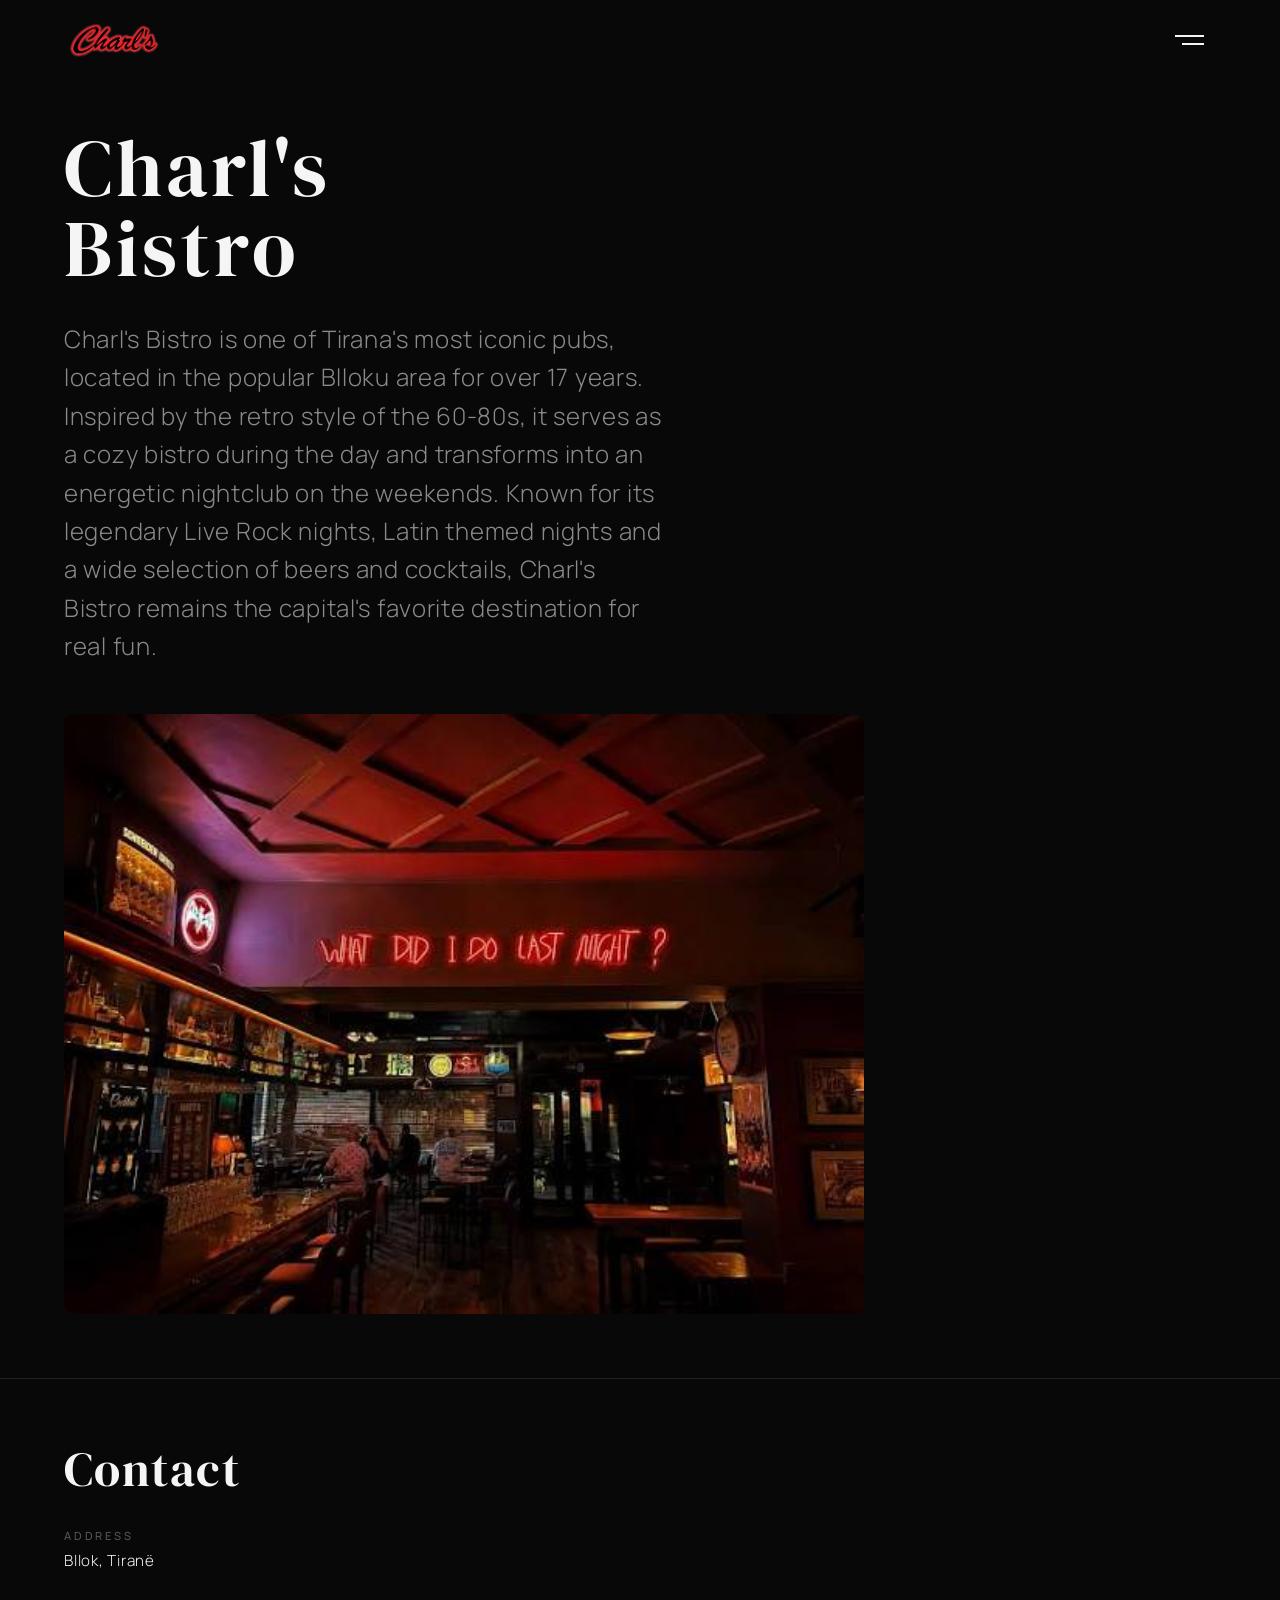
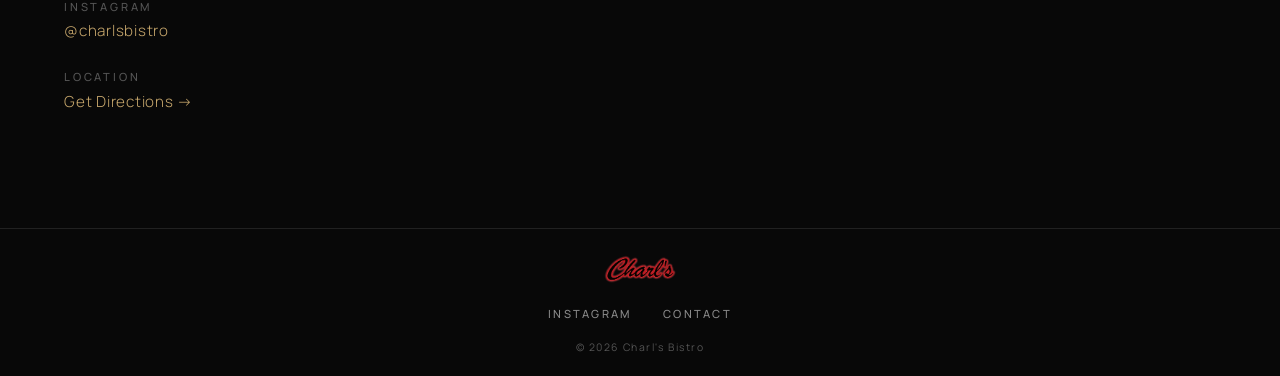
==== about.html @ 5867e457 "Add files via upload" ====
<!DOCTYPE html>
<html lang="en">
<head>
    <meta charset="UTF-8">
    <meta name="viewport" content="width=device-width, initial-scale=1.0">
    
    <title>About — Charl's Bistro</title>
    <meta name="description" content="Charls Bistro — a destination for music, dining and unforgettable nights.">
    <link rel="canonical" href="https://www.charlsbistro.com/about.html">
    <meta property="og:type" content="website">
    <meta property="og:title" content="About — Charl's Bistro">
    <meta property="og:description" content="Charls Bistro — a destination for music, dining and unforgettable nights.">
    <link rel="icon" href="images/logo/logo.png" type="image/png">
    
    <link rel="preconnect" href="https://fonts.googleapis.com">
    <link rel="preconnect" href="https://fonts.gstatic.com" crossorigin>
    <link href="https://fonts.googleapis.com/css2?family=DM+Serif+Display:ital@0;1&family=Manrope:wght@300;400;500;600;700&display=swap" rel="stylesheet">
    
    <link rel="stylesheet" href="style.css">
</head>
<body>
    <header class="header" id="header">
        <div class="container header-inner">
            <a href="index.html" class="logo" aria-label="Charls Bistro Home">
                <img src="images/logo/logo.png" alt="Charls Bistro" class="logo-image">
            </a>
            <button class="burger" id="burger" aria-label="Open menu" aria-expanded="false">
                <span class="burger-line"></span>
                <span class="burger-line"></span>
            </button>
        </div>
    </header>
    
    <div class="menu-overlay" id="menuOverlay" aria-hidden="true">
        <div class="menu-content">
            <div class="menu-header">
                <img src="images/logo/logo.png" alt="Charls Bistro" class="menu-logo-image">
                <button class="menu-close" id="menuClose" aria-label="Close menu">×</button>
            </div>
            <nav class="menu-nav" aria-label="Main navigation">
                <ul>
                    <li style="--delay: 0.1s"><a href="index.html" class="menu-link">Events</a></li>
                    <li style="--delay: 0.2s"><a href="about.html" class="menu-link">About</a></li>
                    <li style="--delay: 0.3s"><a href="reservation.html" class="menu-link">Reservation</a></li>
                    <li style="--delay: 0.4s"><a href="about.html#contact" class="menu-link">Contact</a></li>
                </ul>
            </nav>
            <div class="menu-footer" style="--delay: 0.5s">
                <a href="https://www.instagram.com/charlsbistro/" target="_blank" rel="noopener noreferrer" class="menu-instagram">@charlsbistro</a>
            </div>
        </div>
    </div>
    
    <main>
        <section class="about-section">
            <div class="container">
                <div class="about-content">
                    <h1 class="about-title">Charl's<br>Bistro</h1>
                    <p class="about-text">Charl's Bistro is one of Tirana's most iconic pubs, located in the popular Blloku area for over 17 years. Inspired by the retro style of the 60-80s, it serves as a cozy bistro during the day and transforms into an energetic nightclub on the weekends. Known for its legendary Live Rock nights, Latin themed nights and a wide selection of beers and cocktails, Charl's Bistro remains the capital's favorite destination for real fun.</p>
                    <div class="about-image-wrapper">
                        <img src="images/logo/about.jpeg" alt="Charls Bistro atmosphere" class="about-image" loading="lazy" decoding="async">
                    </div>
                </div>
            </div>
        </section>
        
        <section id="contact" class="contact-section">
            <div class="container">
                <div class="contact-content">
                    <h2 class="contact-title">Contact</h2>
                    <div class="contact-details">
                        <div class="contact-item">
                            <span class="contact-label">Address</span>
                            <p class="contact-value">Bllok, Tiranë</p>
                        </div>
                        <div class="contact-item">
                            <span class="contact-label">Instagram</span>
                            <a href="https://www.instagram.com/charlsbistro/" target="_blank" rel="noopener noreferrer" class="contact-link">@charlsbistro</a>
                        </div>
                        <div class="contact-item">
                            <span class="contact-label">Location</span>
                            <a href="https://maps.app.goo.gl/S7jPL6U5Z2zbACK98?g_st=ic" class="contact-link" id="mapsLink" target="_blank" rel="noopener noreferrer">Get Directions →</a>
                        </div>
                    </div>
                </div>
            </div>
        </section>
    </main>
    
    <footer class="footer">
        <div class="container footer-inner">
            <img src="images/logo/logo.png" alt="Charls Bistro" class="footer-logo-image">
            <div class="footer-links">
                <a href="https://www.instagram.com/charlsbistro/" target="_blank" rel="noopener noreferrer">Instagram</a>
                <a href="about.html#contact">Contact</a>
            </div>
            <span class="footer-copy">© 2026 Charl's Bistro</span>
        </div>
    </footer>
    
    <script src="script.js"></script>
</body>
</html>
---- style.css ----
/* ============================================
   CHARLS BISTRO — Main Stylesheet
   ============================================ */

/* ============================================
   1. Reset
   ============================================ */
*,
*::before,
*::after {
    margin: 0;
    padding: 0;
    box-sizing: border-box;
}

html {
    scroll-behavior: smooth;
    -webkit-font-smoothing: antialiased;
    -moz-osx-font-smoothing: grayscale;
}

body {
    font-family: 'Manrope', -apple-system, BlinkMacSystemFont, 'Segoe UI', sans-serif;
    background-color: #080808;
    color: #f5f5f5;
    line-height: 1.6;
    overflow-x: hidden;
    position: relative;
    min-height: 100vh;
}

body.loading {
    overflow: hidden;
}

img {
    max-width: 100%;
    height: auto;
    display: block;
}

a {
    color: inherit;
    text-decoration: none;
}

button {
    cursor: pointer;
    border: none;
    background: none;
    font-family: inherit;
    color: inherit;
}

ul,
ol {
    list-style: none;
}

input,
select,
textarea {
    font-family: inherit;
    border: none;
    background: none;
    outline: none;
    color: #f5f5f5;
}

/* ============================================
   2. CSS Variables
   ============================================ */
:root {
    --bg: #080808;
    --bg-light: #0e0e0e;
    --surface: #111111;
    --surface-light: #181818;
    
    --text: #f5f5f5;
    --text-muted: #8a8a8a;
    --text-faint: #555555;
    
    --accent: #c7a76c;
    --accent-light: #d4b887;
    
    --border: rgba(255, 255, 255, 0.1);
    --border-light: rgba(255, 255, 255, 0.2);
    
    --font-display: 'DM Serif Display', Georgia, 'Times New Roman', serif;
    --font-body: 'Manrope', -apple-system, BlinkMacSystemFont, 'Segoe UI', sans-serif;
    
    --container-max: 1400px;
    --container-padding: clamp(1.5rem, 5vw, 4rem);
    
    --header-height: 80px;
    --header-height-mobile: 70px;
    
    --transition-fast: 0.3s cubic-bezier(0.4, 0, 0.2, 1);
    --transition-medium: 0.5s cubic-bezier(0.4, 0, 0.2, 1);
    --transition-slow: 0.8s cubic-bezier(0.4, 0, 0.2, 1);
    
    --z-background: 1;
    --z-content: 10;
    --z-header: 100;
    --z-menu: 200;
    --z-loading: 300;
    
    /* Carousel Variables */
    --card-width-mobile: 78vw;
    --card-width-tablet: 42vw;
    --card-width-desktop: 28vw;
    --card-gap: 1.25rem;
}

/* ============================================
   3. Typography
   ============================================ */
h1,
h2,
h3,
h4,
h5,
h6 {
    font-family: var(--font-display);
    font-weight: 400;
    line-height: 1.1;
    letter-spacing: 0.01em;
}

/* ============================================
   4. Global Styles
   ============================================ */
.container {
    max-width: var(--container-max);
    margin: 0 auto;
    padding: 0 var(--container-padding);
    width: 100%;
    position: relative;
    z-index: var(--z-content);
}

/* ============================================
   5. Page Background Image
   ============================================ */
.page-background {
    position: fixed;
    top: 0;
    left: 0;
    right: 0;
    bottom: 0;
    z-index: var(--z-background);
    pointer-events: none;
}

.page-background-image {
    width: 100%;
    height: 100%;
    object-fit: cover;
    object-position: center;
}

.page-background-overlay {
    position: absolute;
    top: 0;
    left: 0;
    right: 0;
    bottom: 0;
    background: rgba(8, 8, 8, 0.30);
}

/* ============================================
   6. Loading Screen — Logo Only
   ============================================ */
.loading-screen {
    position: fixed;
    top: 0;
    left: 0;
    right: 0;
    bottom: 0;
    background: var(--bg);
    z-index: var(--z-loading);
    display: flex;
    align-items: center;
    justify-content: center;
    transition: opacity 0.6s ease, visibility 0.6s ease;
}

.loading-screen.hidden {
    opacity: 0;
    visibility: hidden;
    pointer-events: none;
}

.loading-content {
    display: flex;
    align-items: center;
    justify-content: center;
}

.loading-logo {
    width: 250px;        /* Desktop — Bigger */
    height: 250px;       /* Desktop — Bigger */
    display: flex;
    align-items: center;
    justify-content: center;
    animation: logoPulse 1.5s ease-in-out infinite;
}

.loading-logo-image {
    width: 100%;
    height: 100%;
    object-fit: contain;
    filter: brightness(1.2);
}

@keyframes logoPulse {
    0%, 100% {
        transform: scale(1);
        opacity: 1;
    }
    50% {
        transform: scale(1.05);
        opacity: 0.85;
    }
}

/* ============================================
   7. Header
   ============================================ */
.header {
    position: fixed;
    top: 0;
    left: 0;
    right: 0;
    z-index: var(--z-header);
    transition: background var(--transition-medium), border-color var(--transition-medium);
    border-bottom: 1px solid transparent;
}

.header.scrolled {
    background: rgba(8, 8, 8, 0.95);
    border-bottom-color: var(--border);
}

.header-inner {
    display: flex;
    align-items: center;
    justify-content: space-between;
    height: var(--header-height);
    transition: height var(--transition-medium);
}

.header.scrolled .header-inner {
    height: var(--header-height-mobile);
}

/* Logo — Image Only */
.logo {
    display: flex;
    align-items: center;
    line-height: 1;
    z-index: calc(var(--z-menu) + 10);
}

.logo-image {
    width: auto;
    height: 50px;
    object-fit: contain;
    transition: height var(--transition-medium);
}

.header.scrolled .logo-image {
    height: 40px;
}

/* Burger Button */
.burger {
    display: flex;
    flex-direction: column;
    gap: 0.4rem;
    padding: 0.75rem;
    z-index: calc(var(--z-menu) + 10);
    position: relative;
    align-items: flex-end;
}

.burger-line {
    width: 1.8rem;
    height: 1.5px;
    background: var(--text);
    transition: all var(--transition-fast);
    display: block;
}

.burger-line:last-child {
    width: 1.4rem;
}

.burger:hover .burger-line {
    background: var(--accent);
}

.burger.active .burger-line:first-child {
    transform: rotate(45deg) translate(3px, 3px);
    width: 1.8rem;
}

.burger.active .burger-line:last-child {
    transform: rotate(-45deg) translate(3px, -3px);
    width: 1.8rem;
}

/* ============================================
   8. Burger Menu Overlay
   ============================================ */
.menu-overlay {
    position: fixed;
    top: 0;
    left: 0;
    right: 0;
    bottom: 0;
    background: var(--bg);
    z-index: var(--z-menu);
    opacity: 0;
    visibility: hidden;
    transition: opacity var(--transition-medium), visibility var(--transition-medium);
}

.menu-overlay.open {
    opacity: 1;
    visibility: visible;
}

.menu-content {
    display: flex;
    flex-direction: column;
    justify-content: space-between;
    height: 100%;
    padding: 2rem var(--container-padding);
    max-width: var(--container-max);
    margin: 0 auto;
    width: 100%;
}

.menu-header {
    display: flex;
    align-items: center;
    justify-content: space-between;
    position: relative;
}

.menu-logo-image {
    width: auto;
    height: 45px;
    object-fit: contain;
}

.menu-close {
    font-size: 2.5rem;
    font-weight: 300;
    color: var(--text);
    line-height: 1;
    transition: color var(--transition-fast);
    padding: 0.5rem;
}

.menu-close:hover {
    color: var(--accent);
}

.menu-nav ul {
    display: flex;
    flex-direction: column;
    gap: 1.5rem;
}

.menu-link {
    font-family: var(--font-display);
    font-size: clamp(2.5rem, 6vw, 4rem);
    font-weight: 400;
    color: var(--text);
    letter-spacing: 0.02em;
    transition: color var(--transition-fast), padding-left var(--transition-fast);
    display: inline-block;
    opacity: 0;
    transform: translateY(20px);
    animation: menuLinkIn 0.6s ease forwards;
    animation-delay: var(--delay);
}

.menu-link:hover {
    color: var(--accent);
    padding-left: 1.5rem;
}

@keyframes menuLinkIn {
    from {
        opacity: 0;
        transform: translateY(20px);
    }
    to {
        opacity: 1;
        transform: translateY(0);
    }
}

.menu-footer {
    opacity: 0;
    animation: menuLinkIn 0.6s ease forwards;
    animation-delay: var(--delay);
}

.menu-instagram {
    font-size: 0.9rem;
    letter-spacing: 0.2em;
    text-transform: uppercase;
    color: var(--text-muted);
    transition: color var(--transition-fast);
}

.menu-instagram:hover {
    color: var(--accent);
}

/* ============================================
   9. Events Section (Homepage)
   ============================================ */
.events-section {
    padding-top: calc(var(--header-height) + 3rem);
    padding-bottom: 4rem;
    position: relative;
    z-index: var(--z-content);
}

.events-heading {
    margin-bottom: 2rem;
    display: flex;
    flex-direction: column;
    gap: 0.5rem;
}

.events-label {
    font-size: 0.7rem;
    font-weight: 500;
    letter-spacing: 0.35em;
    text-transform: uppercase;
    color: var(--accent);
}

.events-title {
    font-size: clamp(2.5rem, 6vw, 4rem);
    font-weight: 400;
    letter-spacing: 0.03em;
    text-shadow: 0 2px 10px rgba(0, 0, 0, 0.5);
}

/* ============================================
   10. Horizontal Card Carousel
   ============================================ */
.carousel-wrapper {
    position: relative;
    width: 100%;
    overflow: hidden;
}

.events-carousel {
    display: flex;
    gap: var(--card-gap);
    overflow-x: auto;
    overflow-y: hidden;
    scroll-snap-type: x mandatory;
    -webkit-overflow-scrolling: touch;
    scroll-behavior: smooth;
    padding: 0.5rem 0;
    cursor: grab;
    scrollbar-width: none;
    -ms-overflow-style: none;
}

.events-carousel::-webkit-scrollbar {
    display: none;
}

.events-carousel:active {
    cursor: grabbing;
}

/* Event Card — Simplified, Image-Only Style */
.event-card {
    flex: 0 0 var(--card-width-mobile);
    width: var(--card-width-mobile);
    aspect-ratio: 3/4;
    display: block;
    text-decoration: none;
    color: inherit;
    scroll-snap-align: start;
    scroll-snap-stop: always;
    transition: transform var(--transition-medium), opacity var(--transition-medium);
    user-select: none;
    -webkit-user-select: none;
    -webkit-tap-highlight-color: transparent;
    position: relative;
}

.event-card-inner {
    position: relative;
    overflow: hidden;
    border-radius: 10px;
    background: var(--surface);
    width: 100%;
    height: 100%;
    box-shadow: 0 10px 30px rgba(0, 0, 0, 0.5);
    cursor: pointer;
}

.event-card-image-wrapper {
    position: relative;
    overflow: hidden;
    height: 100%;
    width: 100%;
}

.event-card-image {
    width: 100%;
    height: 100%;
    object-fit: cover;
    transition: transform var(--transition-slow);
    pointer-events: none;
}

.event-card:hover .event-card-image {
    transform: scale(1.04);
}

.event-card-overlay {
    position: absolute;
    top: 0;
    left: 0;
    right: 0;
    bottom: 0;
    background: linear-gradient(
        to bottom,
        rgba(8, 8, 8, 0) 0%,
        rgba(8, 8, 8, 0) 70%,
        rgba(8, 8, 8, 0.3) 100%
    );
    transition: background var(--transition-medium);
    pointer-events: none;
    border-radius: 10px;
}

.event-card:hover .event-card-overlay {
    background: linear-gradient(
        to bottom,
        rgba(8, 8, 8, 0) 0%,
        rgba(8, 8, 8, 0.05) 70%,
        rgba(8, 8, 8, 0.4) 100%
    );
}

.event-card-arrow {
    position: absolute;
    bottom: 1.5rem;
    right: 1.5rem;
    font-size: 1.2rem;
    color: rgba(255, 255, 255, 0.7);
    transition: transform var(--transition-fast), color var(--transition-fast);
    pointer-events: none;
    opacity: 0;
}

.event-card:hover .event-card-arrow {
    opacity: 1;
    transform: translateX(4px);
    color: var(--accent);
}

/* ============================================
   11. Event Detail Page — FIXED IMAGE RATIO
   ============================================ */
.event-page main {
    padding-top: calc(var(--header-height) + 2rem);
    padding-bottom: 4rem;
    min-height: 100vh;
}

.back-link {
    display: inline-block;
    font-size: 0.75rem;
    font-weight: 500;
    letter-spacing: 0.2em;
    text-transform: uppercase;
    color: var(--text-muted);
    margin-bottom: 2rem;
    transition: color var(--transition-fast);
}

.back-link:hover {
    color: var(--accent);
}

.event-detail {
    display: grid;
    grid-template-columns: 1fr 1fr;
    gap: 4rem;
    align-items: start;
}

.event-detail-image-wrapper {
    position: relative;
    overflow: hidden;
    border-radius: 10px;
    background: var(--surface);
    width: 100%;
}

.event-detail-image {
    width: 100%;
    height: auto;
    object-fit: contain;
    display: block;
    animation: fadeScaleIn 0.8s ease forwards;
}

@keyframes fadeScaleIn {
    from {
        opacity: 0;
        transform: scale(1.02);
    }
    to {
        opacity: 1;
        transform: scale(1);
    }
}

.event-detail-info {
    display: flex;
    flex-direction: column;
    gap: 1.5rem;
    animation: fadeUpIn 0.8s ease 0.3s both;
}

@keyframes fadeUpIn {
    from {
        opacity: 0;
        transform: translateY(30px);
    }
    to {
        opacity: 1;
        transform: translateY(0);
    }
}

.event-detail-date {
    font-size: 0.75rem;
    font-weight: 500;
    letter-spacing: 0.35em;
    text-transform: uppercase;
    color: var(--accent);
}

.event-detail-artist {
    font-family: var(--font-display);
    font-size: clamp(2.5rem, 5vw, 3.5rem);
    font-weight: 400;
    letter-spacing: 0.02em;
    line-height: 1.1;
}

.event-detail-type {
    font-size: 0.8rem;
    font-weight: 500;
    letter-spacing: 0.3em;
    text-transform: uppercase;
    color: var(--text-muted);
}

.event-detail-description {
    font-size: 0.95rem;
    font-weight: 300;
    line-height: 1.8;
    color: var(--text-muted);
    letter-spacing: 0.03em;
}

.event-detail-meta {
    display: flex;
    flex-direction: column;
    gap: 0.75rem;
    padding-top: 1rem;
    border-top: 1px solid var(--border);
}

.event-detail-meta-item {
    display: flex;
    gap: 1rem;
    align-items: baseline;
}

.event-detail-meta-label {
    font-size: 0.7rem;
    font-weight: 500;
    letter-spacing: 0.25em;
    text-transform: uppercase;
    color: var(--text-faint);
    min-width: 80px;
}

.event-detail-meta-value {
    font-size: 0.9rem;
    font-weight: 400;
    letter-spacing: 0.05em;
    color: var(--text);
}

.event-detail-actions {
    display: flex;
    gap: 1rem;
    flex-wrap: wrap;
    margin-top: 1rem;
}

.btn-reserve {
    display: inline-flex;
    align-items: center;
    justify-content: center;
    padding: 1rem 2.5rem;
    font-size: 0.75rem;
    font-weight: 600;
    letter-spacing: 0.25em;
    text-transform: uppercase;
    background: var(--text);
    color: var(--bg);
    transition: all var(--transition-fast);
    border: 1px solid var(--text);
}

.btn-reserve:hover {
    background: var(--accent);
    border-color: var(--accent);
    color: var(--bg);
    transform: translateY(-2px);
}

.btn-outline {
    display: inline-flex;
    align-items: center;
    justify-content: center;
    padding: 1rem 2.5rem;
    font-size: 0.75rem;
    font-weight: 600;
    letter-spacing: 0.25em;
    text-transform: uppercase;
    background: transparent;
    color: var(--text);
    transition: all var(--transition-fast);
    border: 1px solid var(--border-light);
}

.btn-outline:hover {
    background: var(--text);
    color: var(--bg);
    border-color: var(--text);
    transform: translateY(-2px);
}

/* Artist Bio Section */
.artist-bio {
    margin-top: 3rem;
    padding-top: 2rem;
    border-top: 1px solid var(--border);
}

.artist-bio-title {
    font-size: 0.75rem;
    font-weight: 500;
    letter-spacing: 0.35em;
    text-transform: uppercase;
    color: var(--accent);
    margin-bottom: 1rem;
}

.artist-bio-text {
    font-size: 0.9rem;
    font-weight: 300;
    line-height: 1.8;
    color: var(--text-muted);
    letter-spacing: 0.03em;
    max-width: 600px;
}

.artist-social {
    display: flex;
    gap: 1.5rem;
    margin-top: 1.5rem;
}

.artist-social-link {
    font-size: 0.75rem;
    font-weight: 500;
    letter-spacing: 0.2em;
    text-transform: uppercase;
    color: var(--accent);
    transition: color var(--transition-fast);
}

.artist-social-link:hover {
    color: var(--accent-light);
}

/* ============================================
   12. About Page
   ============================================ */
.about-section {
    padding-top: calc(var(--header-height) + 3rem);
    padding-bottom: 4rem;
    min-height: 100vh;
}

.about-content {
    max-width: 800px;
}

.about-title {
    font-size: clamp(3rem, 8vw, 5rem);
    font-weight: 400;
    letter-spacing: 0.05em;
    line-height: 1;
    margin-bottom: 2rem;
}

.about-text {
    font-size: clamp(1.2rem, 2vw, 1.5rem);
    font-weight: 300;
    line-height: 1.6;
    color: var(--text-muted);
    letter-spacing: 0.03em;
    margin-bottom: 3rem;
    max-width: 600px;
}

.about-image-wrapper {
    position: relative;
    overflow: hidden;
    border-radius: 10px;
}

.about-image {
    width: 100%;
    height: auto;
    object-fit: contain;
}

/* Contact Section */
.contact-section {
    padding: 4rem 0;
    border-top: 1px solid var(--border);
}

.contact-content {
    max-width: 600px;
}

.contact-title {
    font-size: clamp(2rem, 4vw, 3rem);
    font-weight: 400;
    letter-spacing: 0.03em;
    margin-bottom: 2rem;
}

.contact-details {
    display: flex;
    flex-direction: column;
    gap: 1.5rem;
}

.contact-item {
    display: flex;
    flex-direction: column;
    gap: 0.25rem;
}

.contact-label {
    font-size: 0.7rem;
    font-weight: 500;
    letter-spacing: 0.25em;
    text-transform: uppercase;
    color: var(--text-faint);
}

.contact-value {
    font-size: 0.95rem;
    font-weight: 300;
    color: var(--text);
    letter-spacing: 0.05em;
}

.contact-link {
    font-size: 0.95rem;
    font-weight: 300;
    color: var(--accent);
    letter-spacing: 0.05em;
    transition: color var(--transition-fast);
}

.contact-link:hover {
    color: var(--accent-light);
}

/* ============================================
   13. Reservation Page
   ============================================ */
.reservation-section {
    padding-top: calc(var(--header-height) + 3rem);
    padding-bottom: 4rem;
    min-height: 100vh;
}

.reservation-content {
    max-width: 600px;
}

.reservation-title {
    font-size: clamp(2.5rem, 6vw, 4rem);
    font-weight: 400;
    letter-spacing: 0.03em;
    line-height: 1;
    margin-bottom: 3rem;
}

.reservation-form {
    display: flex;
    flex-direction: column;
    gap: 2rem;
}

.form-row {
    display: grid;
    grid-template-columns: 1fr 1fr;
    gap: 2rem;
}

.form-group {
    display: flex;
    flex-direction: column;
    gap: 0.6rem;
}

.form-group label {
    font-size: 0.7rem;
    font-weight: 500;
    letter-spacing: 0.25em;
    text-transform: uppercase;
    color: var(--text-muted);
    transition: color var(--transition-fast);
}

.form-group:focus-within label {
    color: var(--accent);
}

.form-group input,
.form-group select,
.form-group textarea {
    padding: 0.8rem 0;
    border-bottom: 1px solid var(--border);
    font-size: 1rem;
    font-weight: 300;
    letter-spacing: 0.05em;
    color: var(--text);
    transition: border-color var(--transition-fast);
    width: 100%;
    border-radius: 0;
}

.form-group input:focus,
.form-group select:focus,
.form-group textarea:focus {
    border-color: var(--accent);
}

.form-group input::placeholder,
.form-group textarea::placeholder {
    color: var(--text-faint);
}

.form-group select {
    appearance: none;
    -webkit-appearance: none;
    background-image: url("data:image/svg+xml,%3Csvg xmlns='http://www.w3.org/2000/svg' width='12' height='8' viewBox='0 0 12 8'%3E%3Cpath d='M1 1l5 5 5-5' stroke='%238a8a8a' stroke-width='1' fill='none'/%3E%3C/svg%3E");
    background-repeat: no-repeat;
    background-position: right 0 center;
    padding-right: 1.5rem;
}

.form-group select option {
    background: var(--surface);
    color: var(--text);
}

.form-group textarea {
    resize: vertical;
    min-height: 100px;
}

.btn-reserve {
    margin-top: 1rem;
    align-self: flex-start;
    display: inline-flex;
    align-items: center;
    justify-content: center;
    padding: 1rem 2.5rem;
    font-size: 0.75rem;
    font-weight: 600;
    letter-spacing: 0.25em;
    text-transform: uppercase;
    background: var(--text);
    color: var(--bg);
    transition: all var(--transition-fast);
    border: 1px solid var(--text);
}

.btn-reserve:hover {
    background: var(--accent);
    border-color: var(--accent);
    color: var(--bg);
    transform: translateY(-2px);
}

/* ============================================
   14. Footer
   ============================================ */
.footer {
    border-top: 1px solid var(--border);
    margin-top: 50px;
    padding: 20px;
    background: rgba(8, 8, 8, 0.8);
    position: relative;
    z-index: var(--z-content);
}

.footer-inner {
    display: flex;
    flex-direction: column;
    align-items: center;
    gap: 1rem;
    text-align: center;
}

.footer-logo-image {
    width: auto;
    height: 40px;
    object-fit: contain;
    opacity: 0.8;
}

.footer-links {
    display: flex;
    gap: 2rem;
}

.footer-links a {
    font-size: 0.7rem;
    font-weight: 500;
    letter-spacing: 0.2em;
    text-transform: uppercase;
    color: var(--text-muted);
    transition: color var(--transition-fast);
}

.footer-links a:hover {
    color: var(--accent);
}

.footer-copy {
    font-size: 0.65rem;
    letter-spacing: 0.15em;
    color: var(--text-faint);
}

/* ============================================
   15. Responsive Media Queries
   ============================================ */
@media (min-width: 769px) {
    .event-card {
        flex: 0 0 var(--card-width-tablet);
        width: var(--card-width-tablet);
    }
}

@media (min-width: 1025px) {
    .event-card {
        flex: 0 0 var(--card-width-desktop);
        width: var(--card-width-desktop);
    }
}

@media (max-width: 1024px) {
    .event-detail {
        grid-template-columns: 1fr;
        gap: 2.5rem;
    }
}

@media (max-width: 768px) {
    :root {
        --header-height: 70px;
        --header-height-mobile: 65px;
        --card-width-mobile: 75vw;
        --card-gap: 1rem;
    }
    
    .events-section {
        padding-top: calc(var(--header-height) + 2rem);
    }
    
    .events-carousel {
        padding: 0.25rem 0;
    }
    
    .form-row {
        grid-template-columns: 1fr;
        gap: 1.5rem;
    }
    
    .btn-reserve {
        width: 100%;
        align-self: stretch;
    }
    
    .menu-link {
        font-size: 2.2rem;
    }
    
    .loading-logo {
        width: 200px;
        height: 200px;
    }
    
    .logo-image {
        height: 40px;
    }
    
    .header.scrolled .logo-image {
        height: 35px;
    }
}

@media (max-width: 480px) {
    :root {
        --container-padding: 1.25rem;
        --card-width-mobile: 80vw;
    }
    
    .logo-image {
        height: 45px;
    }
    
    .header.scrolled .logo-image {
        height: 30px;
    }
    
    /* BIGGER loading logo for phone */
    .loading-logo {
        width: 260px;
        height: 260px;
    }
    
    .event-detail-artist {
        font-size: 2rem;
    }
    
    .footer-links {
        gap: 1.25rem;
    }
    
    .footer-links a {
        font-size: 0.6rem;
    }
}

/* ============================================
   16. Reduced Motion
   ============================================ */
@media (prefers-reduced-motion: reduce) {
    *,
    *::before,
    *::after {
        animation-duration: 0.01ms !important;
        animation-iteration-count: 1 !important;
        transition-duration: 0.01ms !important;
        scroll-behavior: auto !important;
    }
    
    .events-carousel {
        scroll-behavior: auto;
    }
    
    .event-card {
        transition: none;
    }
    
    .event-detail-info,
    .event-detail-image {
        opacity: 1;
        transform: none;
        animation: none;
    }
    
    .menu-link,
    .menu-footer {
        opacity: 1;
        transform: none;
        animation: none;
    }
    
    .loading-logo {
        animation: none;
    }
}

/* ============================================
   Artist Name Row with Play Button
   ============================================ */

.artist-name-row {
    display: flex;
    align-items: center;
    gap: 1.25rem;
    flex-wrap: wrap;
}

.artist-name-row .event-detail-artist {
    margin: 0;
    flex: 1;
    min-width: 0;
}

/* Premium Circular Play/Pause Button */
.music-play-circle {
    position: relative;
    width: 54px;
    height: 54px;
    min-width: 54px;
    border-radius: 50%;
    border: 1.5px solid rgba(199, 167, 108, 0.4);
    background: rgba(199, 167, 108, 0.04);
    display: flex;
    align-items: center;
    justify-content: center;
    cursor: pointer;
    transition: all 0.4s cubic-bezier(0.4, 0, 0.2, 1);
    flex-shrink: 0;
    overflow: hidden;
    -webkit-tap-highlight-color: transparent;
    padding: 0;
}

/* Icon container */
.music-play-icon {
    display: flex;
    align-items: center;
    justify-content: center;
    transition: all 0.2s cubic-bezier(0.4, 0, 0.2, 1);
    position: relative;
    z-index: 2;
}

/* SVG icons — Always visible */
.music-play-icon svg {
    display: block;
    transition: all 0.2s ease;
}

.music-play-icon .icon-play {
    color: var(--accent);
    margin-left: 2px;
    transition: color 0.3s ease;
}

.music-play-icon .icon-pause {
    color: var(--text); /* Changed from var(--bg) to var(--text) — white/light color */
    transition: color 0.3s ease;
}

/* Hover state */
.music-play-circle:hover {
    border-color: var(--accent);
    background: rgba(199, 167, 108, 0.1);
    box-shadow: 0 0 20px rgba(199, 167, 108, 0.2);
}

.music-play-circle:hover .icon-play {
    color: var(--accent-light);
}

/* Playing state — Keep background subtle so icon stays visible */
.music-play-circle.playing {
    border-color: var(--accent);
    background: rgba(199, 167, 108, 0.15); /* Subtle gold tint, not solid */
    box-shadow: 0 0 25px rgba(199, 167, 108, 0.35);
}

.music-play-circle.playing:hover {
    background: rgba(199, 167, 108, 0.25);
    border-color: var(--accent-light);
    box-shadow: 0 0 30px rgba(199, 167, 108, 0.45);
}

.music-play-circle.playing:hover .icon-pause {
    color: var(--accent-light);
}

/* Active / Pressed */
.music-play-circle:active {
    transform: scale(0.9);
    transition: all 0.15s cubic-bezier(0.4, 0, 0.2, 1);
}

/* Focus state for accessibility */
.music-play-circle:focus-visible {
    outline: 2px solid var(--accent);
    outline-offset: 3px;
}

/* Mobile adjustments */
@media (max-width: 768px) {
    .music-play-circle {
        width: 46px;
        height: 46px;
        min-width: 46px;
    }
    
    .music-play-icon svg {
        width: 12px;
        height: 14px;
    }
    
    .music-play-icon .icon-play {
        margin-left: 1px;
    }
}

@media (max-width: 480px) {
    .music-play-circle {
        width: 40px;
        height: 40px;
        min-width: 40px;
        border-width: 1px;
    }
    
    .music-play-icon svg {
        width: 10px;
        height: 12px;
    }
    
    .music-play-icon .icon-play {
        margin-left: 1px;
    }
}
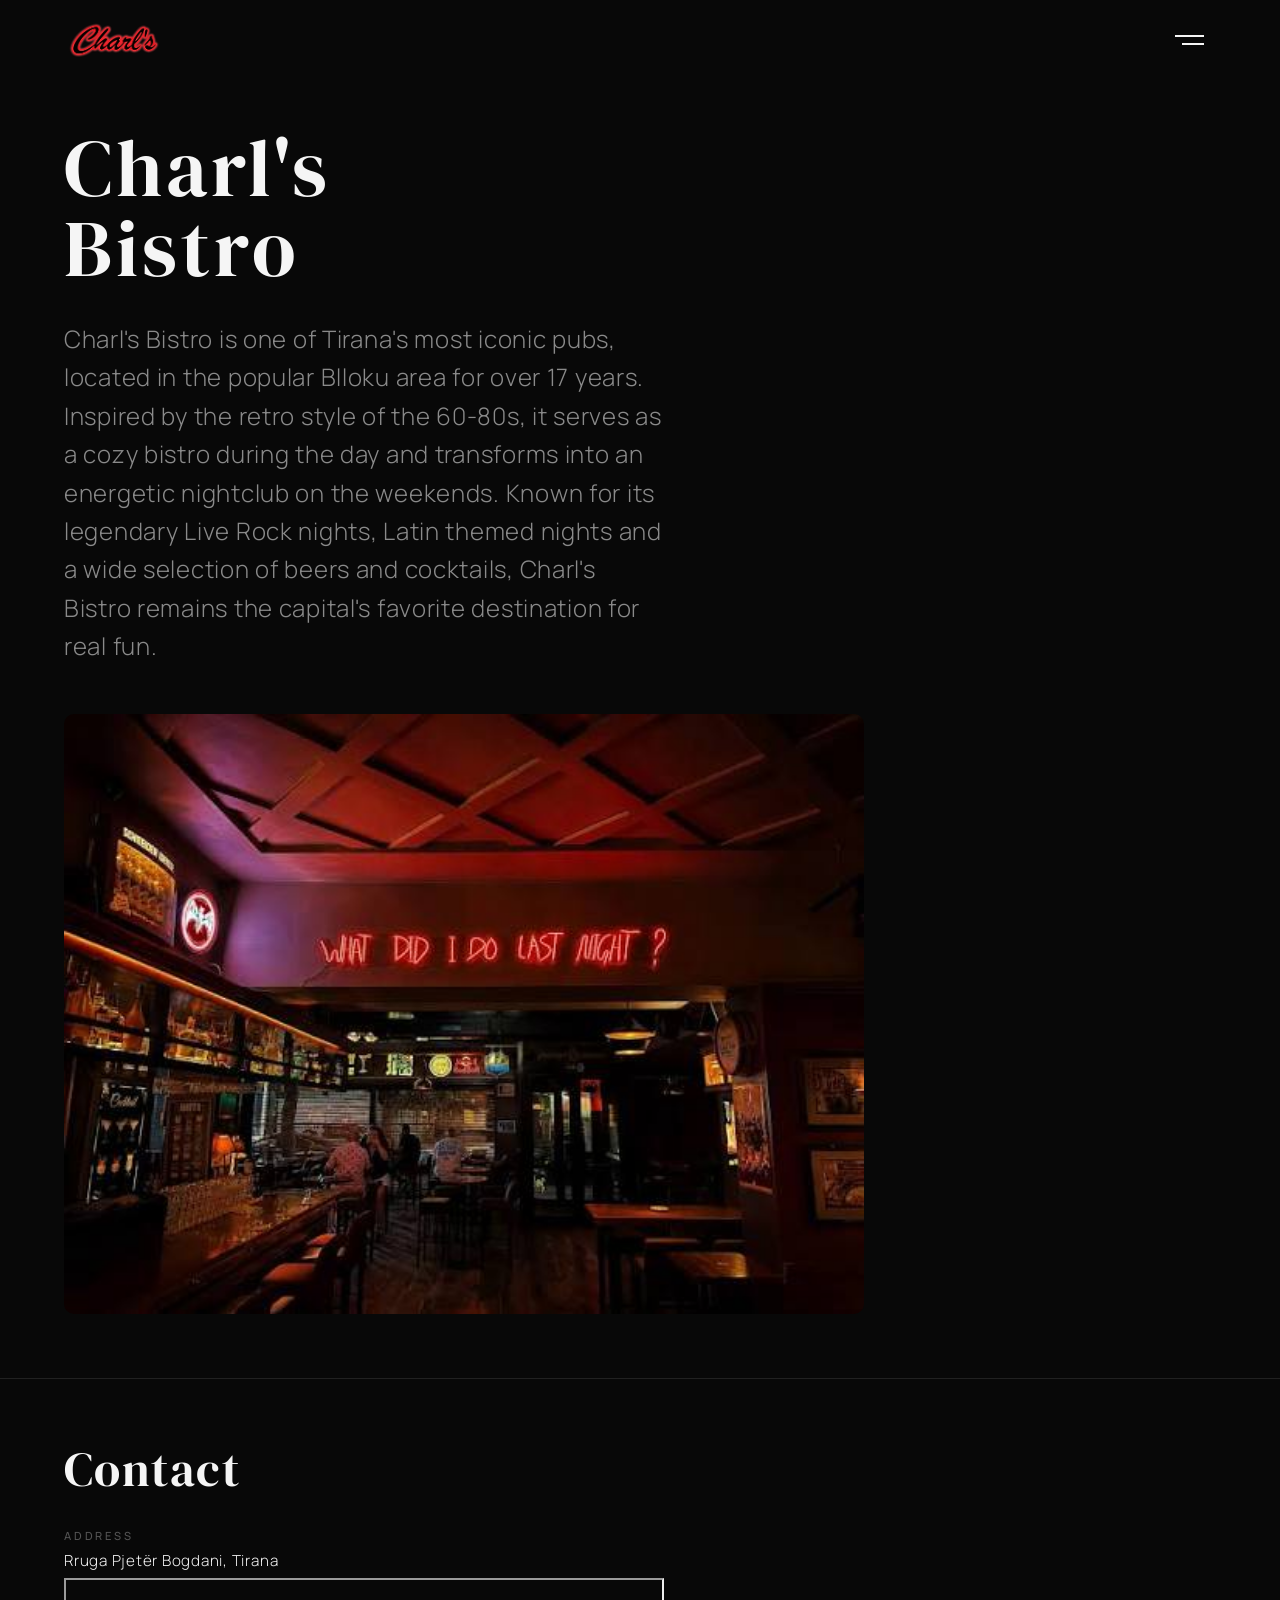
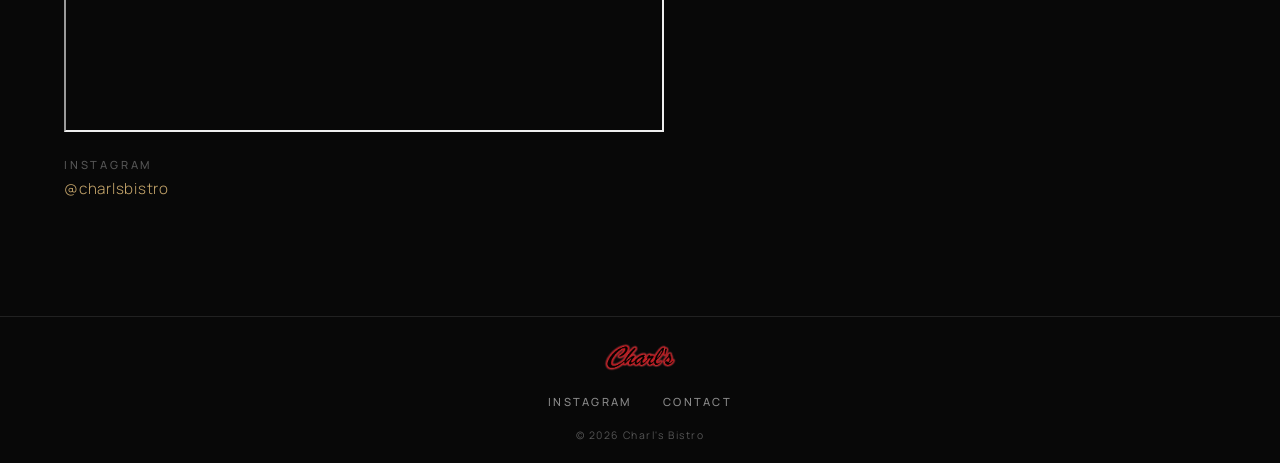
==== commit fe360c51: "Update about.html" ====
--- a/about.html
+++ b/about.html
@@ -71,15 +71,19 @@
                     <div class="contact-details">
                         <div class="contact-item">
                             <span class="contact-label">Address</span>
-                            <p class="contact-value">Bllok, Tiranë</p>
+                            <p class="contact-value">Rruga Pjetër Bogdani, Tirana</p>
+
+<iframe
+    class="map-embed"
+    src="https://www.google.com/maps?q=Charl's+Bistro+Blloku+Tirana&output=embed"
+    loading="lazy"
+    referrerpolicy="no-referrer-when-downgrade"
+    title="Charl's Bistro Location">
+</iframe>
                         </div>
                         <div class="contact-item">
                             <span class="contact-label">Instagram</span>
                             <a href="https://www.instagram.com/charlsbistro/" target="_blank" rel="noopener noreferrer" class="contact-link">@charlsbistro</a>
-                        </div>
-                        <div class="contact-item">
-                            <span class="contact-label">Location</span>
-                            <a href="https://maps.app.goo.gl/S7jPL6U5Z2zbACK98?g_st=ic" class="contact-link" id="mapsLink" target="_blank" rel="noopener noreferrer">Get Directions →</a>
                         </div>
                     </div>
                 </div>
@@ -100,4 +104,4 @@
     
     <script src="script.js"></script>
 </body>
-</html>+</html>
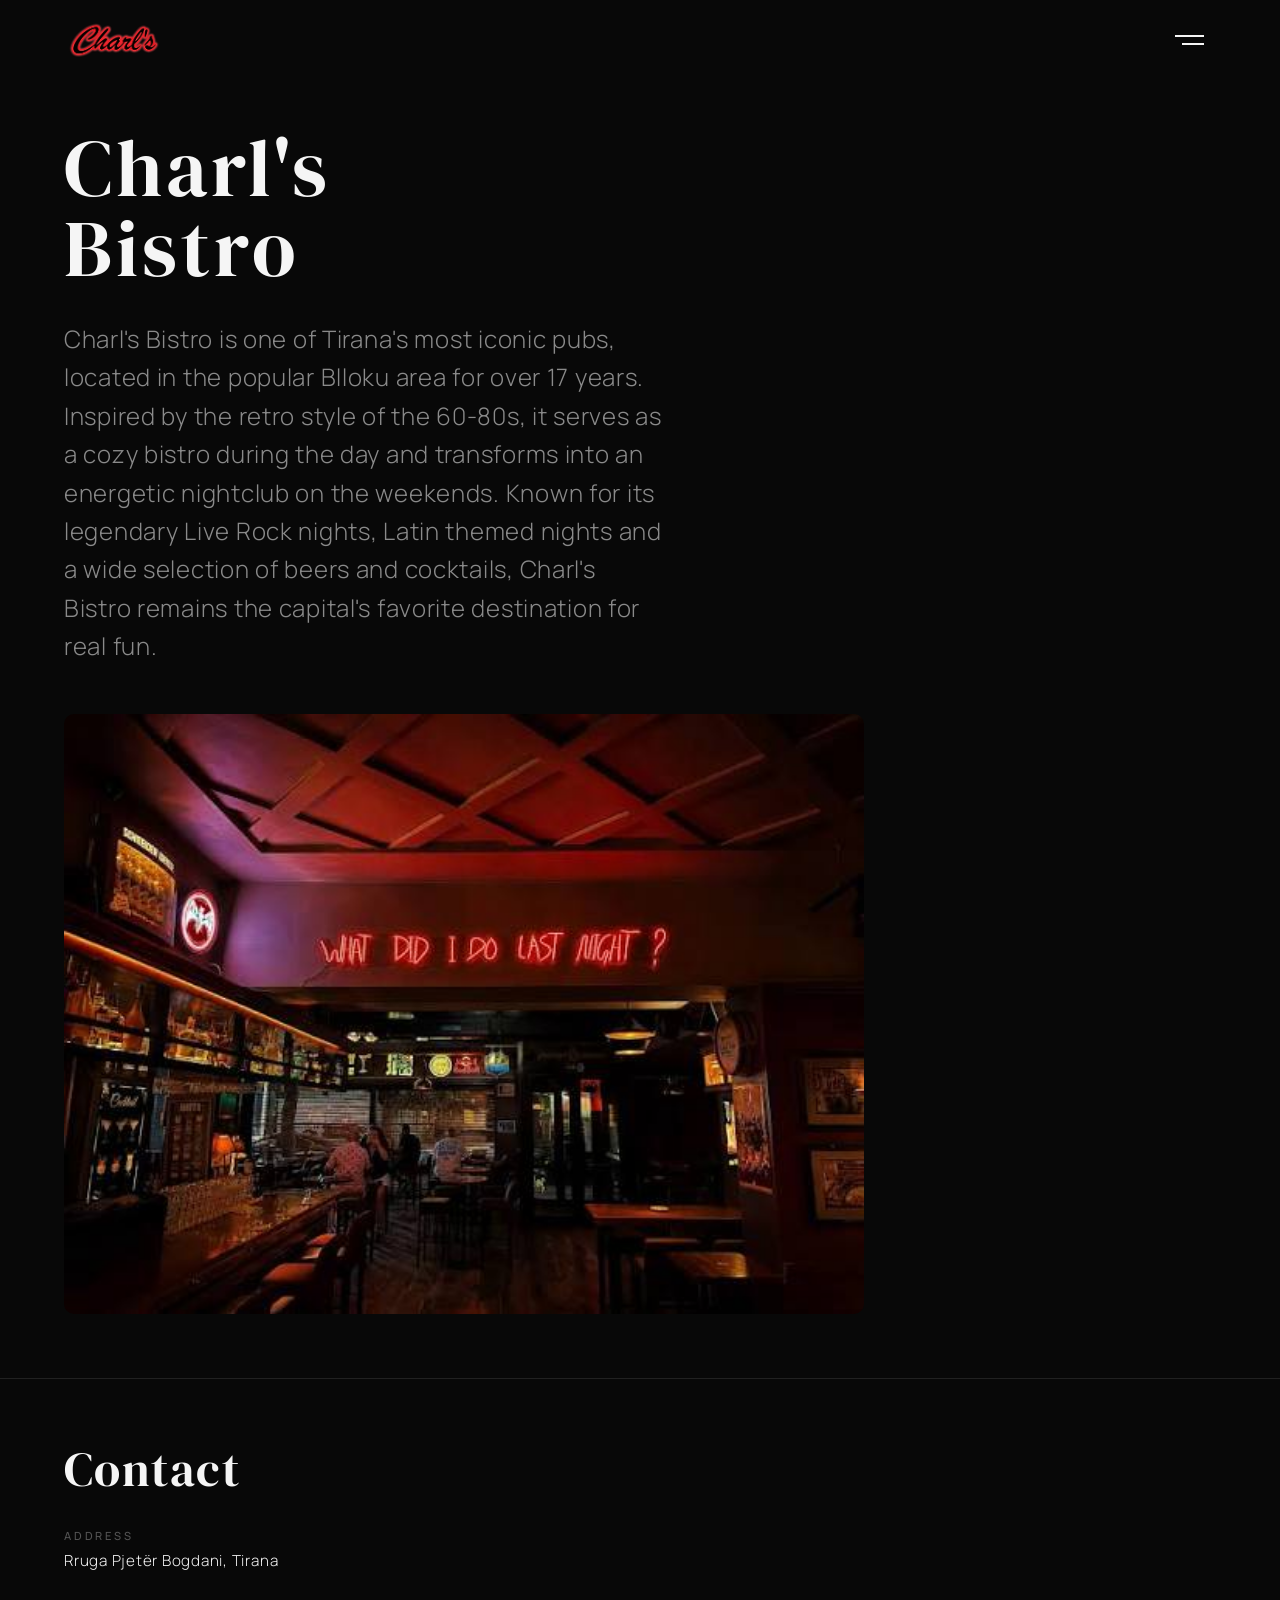
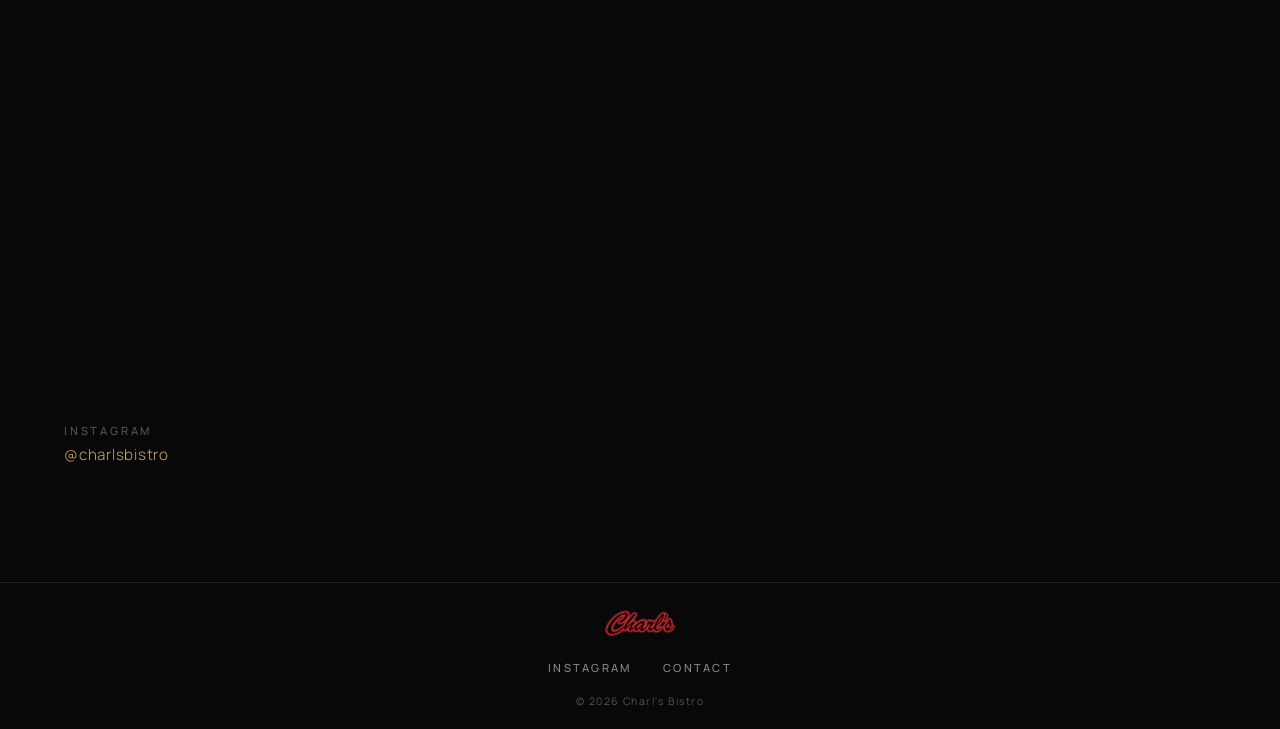
==== commit 0e86d73f: "Add files via upload" ====
--- a/about.html
+++ b/about.html
@@ -41,6 +41,7 @@
                 <ul>
                     <li style="--delay: 0.1s"><a href="index.html" class="menu-link">Events</a></li>
                     <li style="--delay: 0.2s"><a href="about.html" class="menu-link">About</a></li>
+							<li style="--delay: 0.2s"><a href="gallery.html" class="menu-link">Gallery</a></li>
                     <li style="--delay: 0.3s"><a href="reservation.html" class="menu-link">Reservation</a></li>
                     <li style="--delay: 0.4s"><a href="about.html#contact" class="menu-link">Contact</a></li>
                 </ul>
@@ -104,4 +105,4 @@
     
     <script src="script.js"></script>
 </body>
-</html>
+</html>
--- a/style.css
+++ b/style.css
@@ -211,6 +211,12 @@
     height: 100%;
     object-fit: contain;
     filter: brightness(1.2);
+    transform-origin: center center;
+    will-change: transform, opacity, filter;
+    transition:
+        transform 0.75s cubic-bezier(0.22, 1, 0.36, 1),
+        opacity 0.75s ease,
+        filter 0.75s ease;
 }
 
 @keyframes logoPulse {
@@ -222,6 +228,17 @@
         transform: scale(1.05);
         opacity: 0.85;
     }
+}
+
+/* Zoom-out state for the loading logo */
+.loading-screen.zooming .loading-logo {
+    animation-play-state: paused;
+}
+
+.loading-screen.zooming .loading-logo-image {
+    transform: scale(2.6);
+    opacity: 0;
+    filter: brightness(1.8) blur(8px);
 }
 
 /* ============================================
@@ -1217,6 +1234,13 @@
     .loading-logo {
         animation: none;
     }
+
+	.loading-screen.zooming .loading-	 logo-image {
+    transform: none;
+    filter: none;
+    opacity: 0;
+    transition: opacity 0.2s ease;
+	 }
 }
 
 /* ============================================
@@ -1357,4 +1381,117 @@
     .music-play-icon .icon-play {
         margin-left: 1px;
     }
+}
+
+
+/* ============================================
+   18. Inline Form Validation
+   ============================================ */
+.form-group.has-error label {
+    color: #e63946;
+}
+
+.form-group.has-error input,
+.form-group.has-error select,
+.form-group.has-error textarea {
+    border-bottom-color: #e63946;
+}
+
+.field-error {
+    display: block;
+    font-size: 0.7rem;
+    font-weight: 500;
+    letter-spacing: 0.05em;
+    color: #e63946;
+    margin-top: 0.35rem;
+    animation: errorIn 0.3s ease;
+}
+
+@keyframes errorIn {
+    from { opacity: 0; transform: translateY(-4px); }
+    to   { opacity: 1; transform: translateY(0); }
+}
+
+/* ============================================
+   19. Button Loading State
+   ============================================ */
+.btn-reserve.loading {
+    pointer-events: none;
+    opacity: 0.85;
+    gap: 0.75rem;
+}
+
+.spinner {
+    display: inline-block;
+    width: 14px;
+    height: 14px;
+    border: 2px solid rgba(8, 8, 8, 0.3);
+    border-top-color: #080808;
+    border-radius: 50%;
+    animation: spin 0.7s linear infinite;
+    vertical-align: middle;
+}
+
+@keyframes spin {
+    to { transform: rotate(360deg); }
+}
+
+/* ============================================
+   20. Add to Calendar Button
+   ============================================ */
+.btn-calendar {
+    display: inline-flex;
+    align-items: center;
+    justify-content: center;
+    padding: 1rem 2rem;
+    font-size: 0.75rem;
+    font-weight: 600;
+    letter-spacing: 0.25em;
+    text-transform: uppercase;
+    background: transparent;
+    color: var(--accent);
+    border: 1px solid rgba(199, 167, 108, 0.5);
+    transition: all var(--transition-fast);
+    cursor: pointer;
+}
+
+.btn-calendar:hover {
+    background: rgba(199, 167, 108, 0.1);
+    border-color: var(--accent);
+    color: var(--accent-light);
+    transform: translateY(-2px);
+}
+
+.btn-calendar svg {
+    flex-shrink: 0;
+}
+
+@media (max-width: 768px) {
+    .btn-calendar {
+        width: 100%;
+        padding: 1rem 1.5rem;
+    }
+}
+
+/* ============================================
+   21. Google Maps Embed
+   ============================================ */
+.map-embed {
+    width: 100%;
+    height: 380px;
+    border: 0;
+    border-radius: 10px;
+    margin-top: 2.5rem;
+    filter: invert(90%) hue-rotate(180deg) contrast(0.9) saturate(0.5);
+    opacity: 0.85;
+    transition: opacity 0.3s ease, filter 0.3s ease;
+}
+
+.map-embed:hover {
+    opacity: 1;
+    filter: invert(85%) hue-rotate(180deg) contrast(1) saturate(0.7);
+}
+
+@media (max-width: 768px) {
+    .map-embed { height: 280px; }
 }
